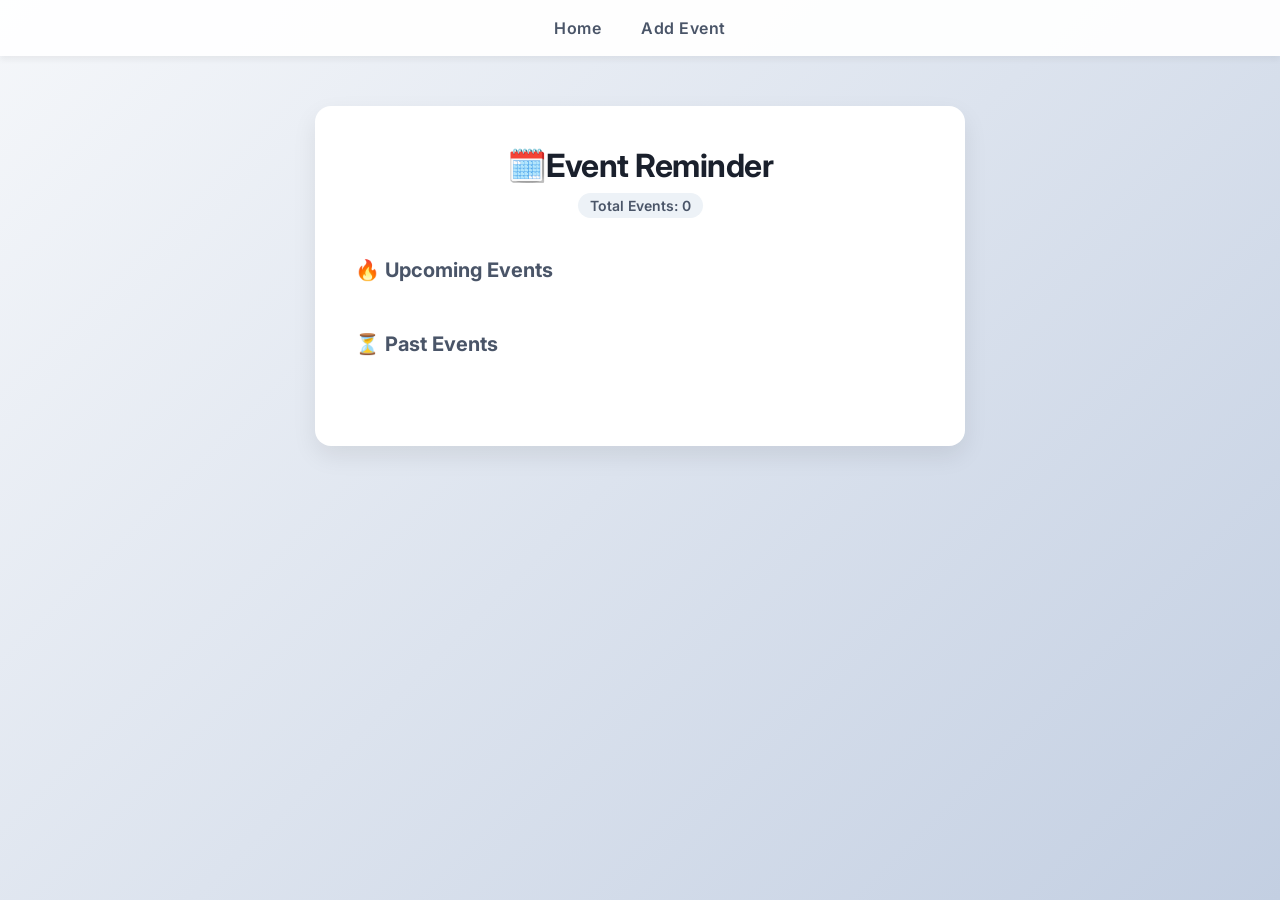
==== index.html @ 56601147 "modified" ====
<!DOCTYPE html>
<html lang="en">

<head>
    <meta charset="UTF-8">
    <meta name="viewport" content="width=device-width, initial-scale=1.0">
    <title>Event Reminder</title>
    <link rel="stylesheet" href="styles.css">
</head>

<body>
    <nav class="navbar">
        <ul>
            <li><a href="index.html">Home</a></li>
            <li><a href="add-event.html">Add Event</a></li>
        </ul>
    </nav>
    <main class="container">
        <header>
            <h1>🗓️Event Reminder</h1>
            <p id="eventCount" class="event-count">Total Events: 0</p>
        </header>

        <section class="list-section">
            <h2>🔥 Upcoming Events</h2>
            <ul id="eventList"></ul>
        </section>

        <section class="list-section">
            <h2>⏳ Past Events</h2>
            <ul id="pastEventList"></ul>
        </section>
    </main>
    <script src="script.js"></script>
</body>

</html>
---- styles.css ----
@import url('https://fonts.googleapis.com/css2?family=Inter:wght@300;400;600;700&display=swap');

* {
    margin: 0;
    padding: 0;
    box-sizing: border-box;
    font-family: 'Inter', sans-serif;
}

body {
    min-height: 100vh;
    /* Premium Modern Gradient */
    background: linear-gradient(135deg, #f5f7fa 0%, #c3cfe2 100%);
    color: #2d3748;
    display: flex;
    flex-direction: column;
    align-items: center;
}

/* Navbar */
.navbar {
    background-color: rgba(255, 255, 255, 0.95);
    padding: 18px 0;
    width: 100%;
    box-shadow: 0 4px 6px rgba(0, 0, 0, 0.05);
    position: sticky;
    top: 0;
    z-index: 100;
}

.navbar ul {
    list-style-type: none;
    display: flex;
    justify-content: center;
    gap: 40px;
}

.navbar a {
    color: #4a5568;
    text-decoration: none;
    font-weight: 600;
    font-size: 16px;
    letter-spacing: 0.5px;
    transition: color 0.3s ease;
}

.navbar a:hover, .navbar a.active {
    color: #667eea;
}

/* Main Container */
.container {
    background-color: #ffffff;
    box-shadow: 0 10px 25px rgba(0, 0, 0, 0.08);
    border-radius: 16px;
    padding: 40px;
    width: 90%;
    max-width: 650px;
    margin-top: 50px;
    margin-bottom: 50px;
}

header {
    text-align: center;
    margin-bottom: 40px;
}

header h1 {
    font-size: 32px;
    color: #1a202c;
    font-weight: 700;
    letter-spacing: -0.5px;
    margin-bottom: 8px;
}

.event-count {
    display: inline-block;
    background-color: #edf2f7;
    color: #4a5568;
    padding: 4px 12px;
    border-radius: 20px;
    font-size: 14px;
    font-weight: 600;
}

/* Form Section */
.form-section {
    display: flex;
    flex-direction: column;
    gap: 20px;
}

.input-row {
    display: flex;
    gap: 20px;
}

.input-group {
    flex: 1;
    display: flex;
    flex-direction: column;
    gap: 6px;
}

.input-group label {
    font-size: 14px;
    font-weight: 600;
    color: #4a5568;
}

input {
    width: 100%;
    padding: 14px 16px;
    border: 1px solid #e2e8f0;
    border-radius: 10px;
    background-color: #f7fafc;
    color: #2d3748;
    font-size: 15px;
    outline: none;
    transition: all 0.3s ease;
}

input:focus {
    background-color: #ffffff;
    border-color: #667eea;
    box-shadow: 0 0 0 3px rgba(102, 126, 234, 0.15);
}

/* Buttons */
.btn-primary {
    background: linear-gradient(135deg, #667eea 0%, #764ba2 100%);
    color: white;
    border: none;
    padding: 16px;
    border-radius: 10px;
    font-size: 16px;
    font-weight: 600;
    cursor: pointer;
    margin-top: 10px;
    transition: transform 0.2s ease, box-shadow 0.2s ease;
    box-shadow: 0 4px 10px rgba(102, 126, 234, 0.3);
}

.btn-primary:hover {
    transform: translateY(-2px);
    box-shadow: 0 6px 15px rgba(102, 126, 234, 0.4);
}

.btn-primary:active {
    transform: translateY(0);
}

/* Event List */
.list-section {
    margin-bottom: 30px;
}

.list-section h2 {
    font-size: 20px;
    margin-bottom: 20px;
    color: #4a5568;
    display: flex;
    align-items: center;
    gap: 8px;
}

.list-section ul {
    list-style-type: none;
    display: flex;
    flex-direction: column;
    gap: 16px;
}

.list-section li {
    background-color: #ffffff;
    border: 1px solid #e2e8f0;
    padding: 20px;
    border-radius: 12px;
    display: flex;
    justify-content: space-between;
    align-items: center;
    transition: transform 0.2s ease, box-shadow 0.2s ease;
}

.list-section li:hover {
    transform: translateY(-3px);
    box-shadow: 0 8px 15px rgba(0,0,0,0.05);
    border-color: #cbd5e0;
}

.event-details {
    display: flex;
    flex-direction: column;
    gap: 6px;
}

.event-title {
    font-weight: 600;
    font-size: 18px;
    color: #2d3748;
}

.event-time {
    color: #718096;
    font-size: 14px;
    display: flex;
    align-items: center;
    gap: 6px;
}

.btn-delete {
    background-color: transparent;
    color: #e53e3e;
    border: 1px solid #e53e3e;
    padding: 8px 16px;
    border-radius: 8px;
    font-weight: 600;
    font-size: 14px;
    cursor: pointer;
    transition: all 0.2s ease;
}

.btn-delete:hover {
    background-color: #e53e3e;
    color: white;
}

/* Past Events specific styling */
.past-event {
    opacity: 0.6;
    background-color: #f7fafc !important;
}

.past-event:hover {
    transform: none;
    box-shadow: none;
}

/* Responsive Mobile Design */
@media (max-width: 480px) {
    .container {
        padding: 25px;
        margin-top: 30px;
    }

    .input-row {
        flex-direction: column;
        gap: 15px;
    }
    
    .navbar ul {
        gap: 20px;
    }
    
    .list-section li {
        flex-direction: column;
        align-items: flex-start;
        gap: 15px;
    }
    
    .btn-delete {
        width: 100%;
        text-align: center;
    }
}
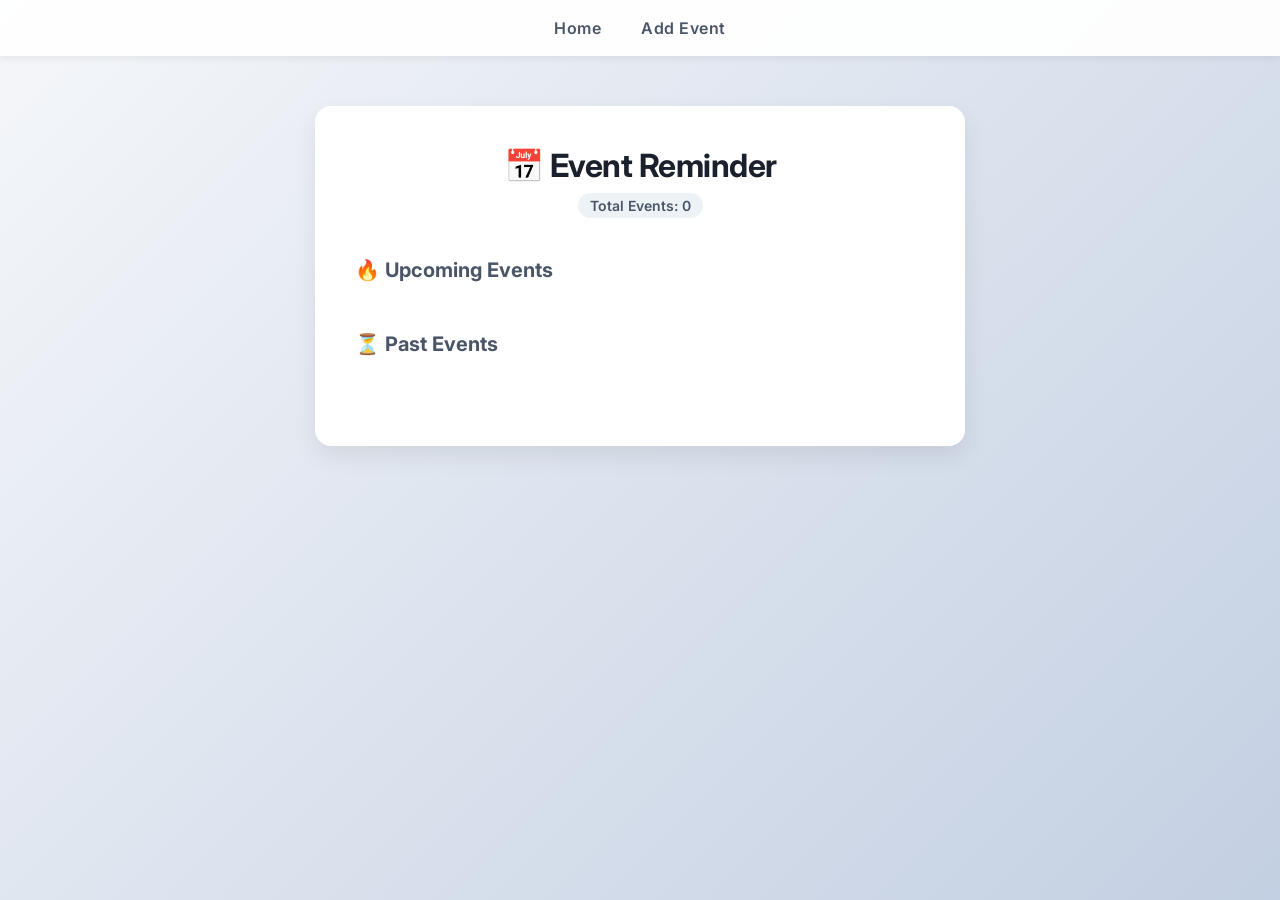
==== commit 83d01704: "modified" ====
--- a/index.html
+++ b/index.html
@@ -1,13 +1,11 @@
 <!DOCTYPE html>
 <html lang="en">
-
 <head>
     <meta charset="UTF-8">
     <meta name="viewport" content="width=device-width, initial-scale=1.0">
-    <title>Event Reminder</title>
+    <title>EventSync</title>
     <link rel="stylesheet" href="styles.css">
 </head>
-
 <body>
     <nav class="navbar">
         <ul>
@@ -17,7 +15,7 @@
     </nav>
     <main class="container">
         <header>
-            <h1>🗓️Event Reminder</h1>
+            <h1>📅 Event Reminder</h1>
             <p id="eventCount" class="event-count">Total Events: 0</p>
         </header>
 
@@ -33,5 +31,4 @@
     </main>
     <script src="script.js"></script>
 </body>
-
 </html>
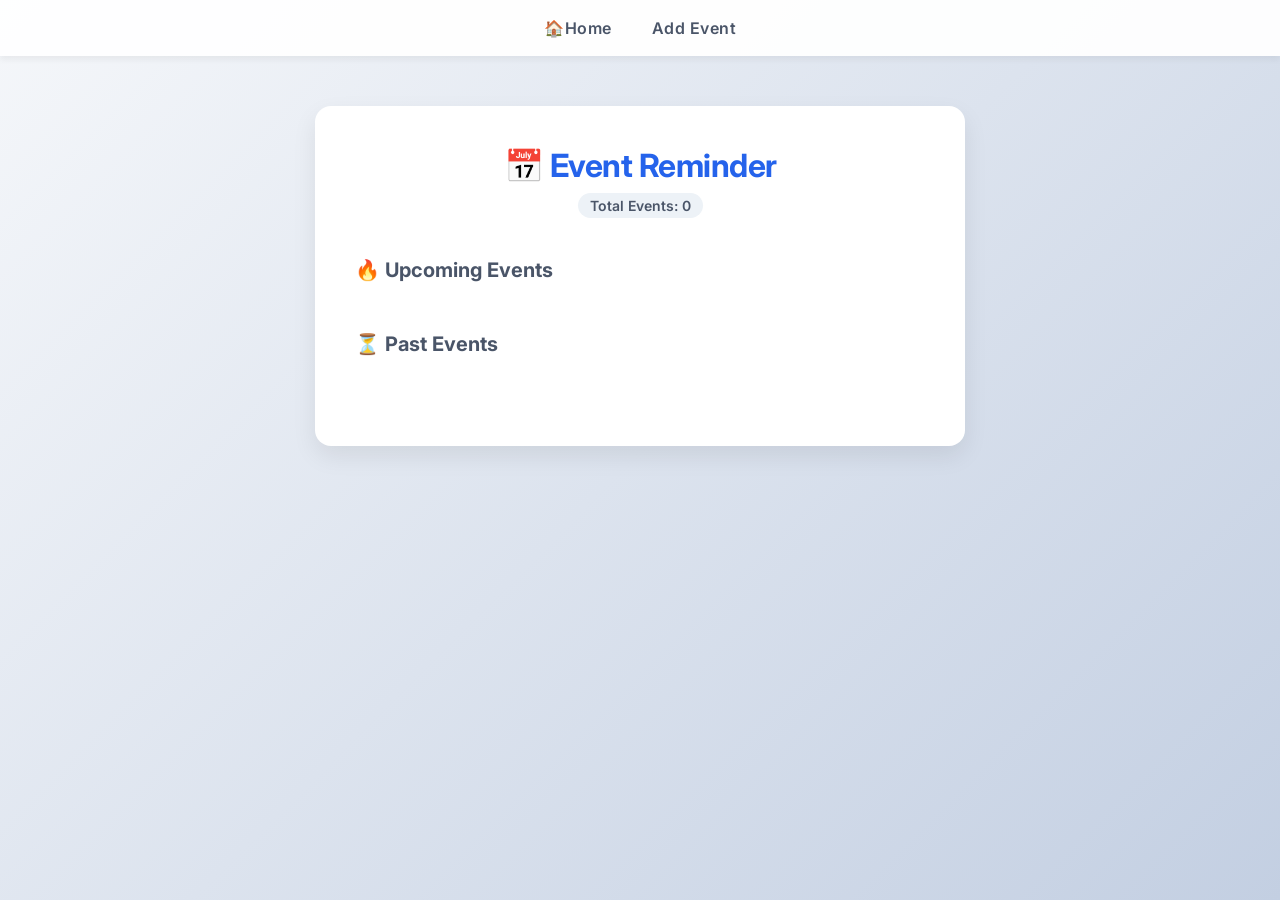
==== commit d992b1ff: "modified" ====
--- a/index.html
+++ b/index.html
@@ -1,15 +1,17 @@
 <!DOCTYPE html>
 <html lang="en">
+
 <head>
     <meta charset="UTF-8">
     <meta name="viewport" content="width=device-width, initial-scale=1.0">
-    <title>EventSync</title>
+    <title>Event Reminder</title>
     <link rel="stylesheet" href="styles.css">
 </head>
+
 <body>
     <nav class="navbar">
         <ul>
-            <li><a href="index.html">Home</a></li>
+            <li><a href="index.html">🏠Home</a></li>
             <li><a href="add-event.html">Add Event</a></li>
         </ul>
     </nav>
@@ -31,4 +33,5 @@
     </main>
     <script src="script.js"></script>
 </body>
+
 </html>
--- a/styles.css
+++ b/styles.css
@@ -67,7 +67,7 @@
 
 header h1 {
     font-size: 32px;
-    color: #1a202c;
+    color: #2563eb; /* Nice vibrant blue */
     font-weight: 700;
     letter-spacing: -0.5px;
     margin-bottom: 8px;
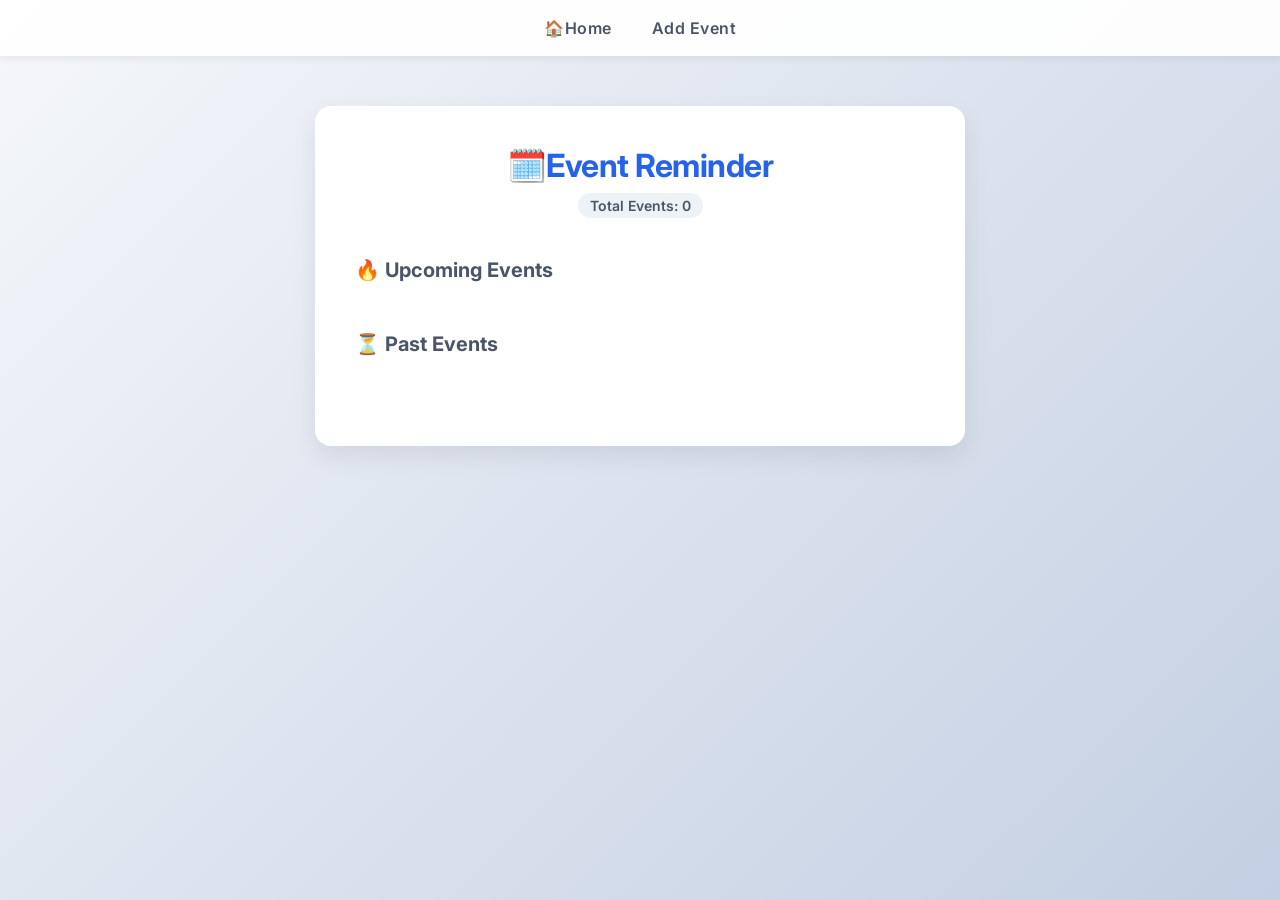
==== commit 9b8235ea: "Merge pull request #1 from gunj-tibrewala/feature-gunj modified" ====
--- a/index.html
+++ b/index.html
@@ -17,7 +17,7 @@
     </nav>
     <main class="container">
         <header>
-            <h1>📅 Event Reminder</h1>
+            <h1>🗓️Event Reminder</h1>
             <p id="eventCount" class="event-count">Total Events: 0</p>
         </header>
 
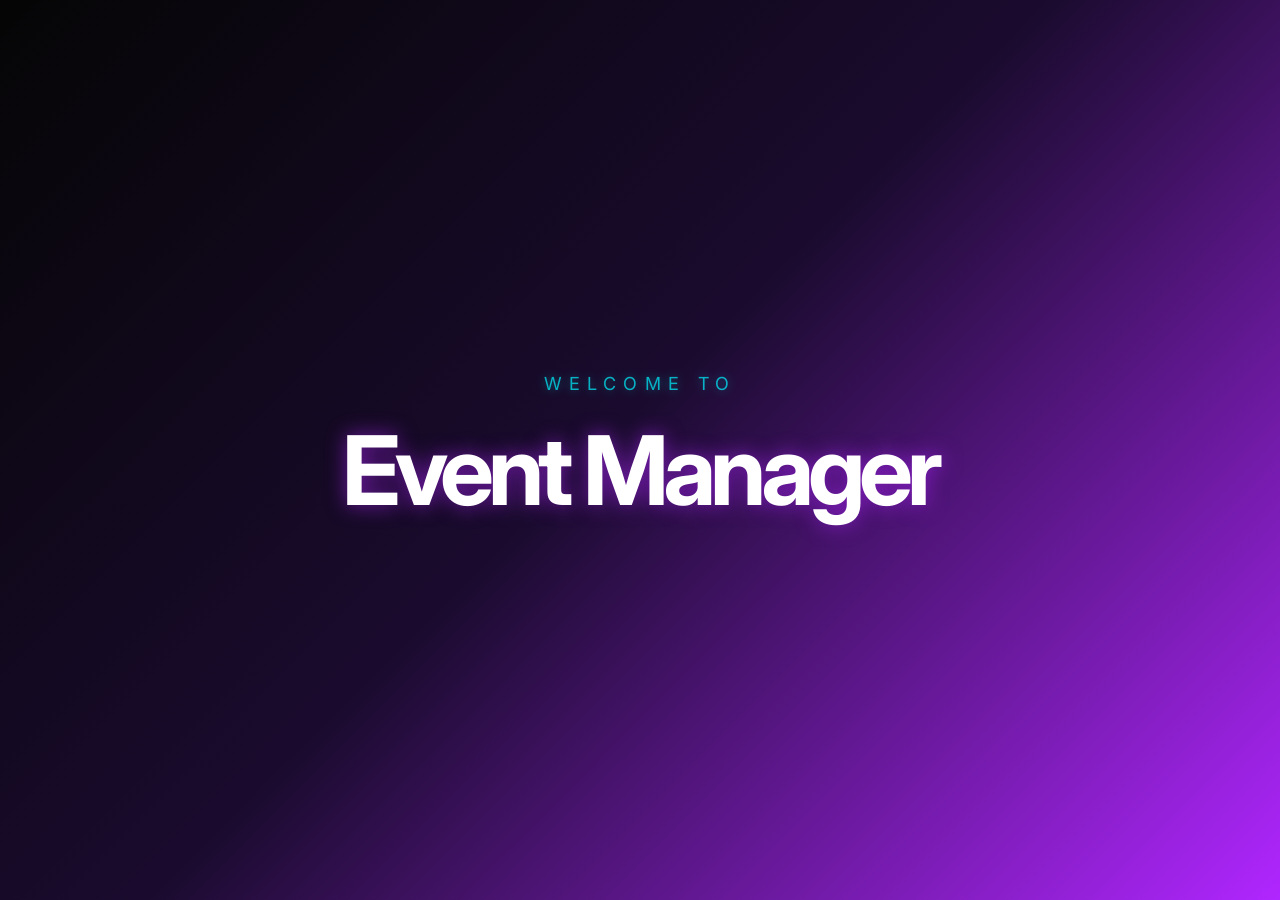
==== commit 597b9cae: "modified" ====
--- a/index.html
+++ b/index.html
@@ -4,20 +4,29 @@
 <head>
     <meta charset="UTF-8">
     <meta name="viewport" content="width=device-width, initial-scale=1.0">
-    <title>Event Reminder</title>
+    <title>EventSync</title>
     <link rel="stylesheet" href="styles.css">
 </head>
 
 <body>
+    <!-- Grid Pixelate Wipe Overlay -->
+    <div id="wipe-overlay">
+        <div id="wipe-grid"></div>
+        <div id="wipe-scene-a">
+            <div class="wipe-subtitle">WELCOME TO</div>
+            <div class="wipe-title">Event Manager</div>
+        </div>
+    </div>
     <nav class="navbar">
         <ul>
-            <li><a href="index.html">🏠Home</a></li>
-            <li><a href="add-event.html">Add Event</a></li>
+            <li><a href="index.html">🏠 Home</a></li>
+            <li><a href="add-event.html">✚ Add Event</a></li>
+            <li><a href="past-events.html">⏳ Past Events</a></li>
         </ul>
     </nav>
     <main class="container">
         <header>
-            <h1>🗓️Event Reminder</h1>
+            <h1>🗓️ EventSync</h1>
             <p id="eventCount" class="event-count">Total Events: 0</p>
         </header>
 
@@ -26,11 +35,8 @@
             <ul id="eventList"></ul>
         </section>
 
-        <section class="list-section">
-            <h2>⏳ Past Events</h2>
-            <ul id="pastEventList"></ul>
-        </section>
     </main>
+    <script src="config.js"></script>
     <script src="script.js"></script>
 </body>
 
--- a/styles.css
+++ b/styles.css
@@ -9,21 +9,27 @@
 
 body {
     min-height: 100vh;
-    /* Premium Modern Gradient */
-    background: linear-gradient(135deg, #f5f7fa 0%, #c3cfe2 100%);
-    color: #2d3748;
-    display: flex;
-    flex-direction: column;
-    align-items: center;
-}
-
-/* Navbar */
+    /* Elegant Event Background */
+    background: url('event-bg.png?v=3') no-repeat center center fixed;
+    background-color: #0a0a0a; /* Fallback dark background */
+    background-size: cover;
+    color: #fdf8f5; /* Light text for dark theme */
+    font-size: 18px; /* Increased base text size */
+    display: flex;
+    flex-direction: column;
+    align-items: center;
+    justify-content: center; /* Center vertically */
+}
+
 .navbar {
-    background-color: rgba(255, 255, 255, 0.95);
-    padding: 18px 0;
+    background-color: rgba(5, 5, 10, 0.85); /* Dark neon glass */
+    backdrop-filter: blur(10px);
+    -webkit-backdrop-filter: blur(10px);
+    border-bottom: 1px solid rgba(0, 243, 255, 0.2);
+    padding: 18px 40px; /* Added padding for edges */
     width: 100%;
-    box-shadow: 0 4px 6px rgba(0, 0, 0, 0.05);
-    position: sticky;
+    box-shadow: 0 4px 20px rgba(0, 243, 255, 0.15);
+    position: absolute; /* Changed from sticky so it doesn't mess with center align */
     top: 0;
     z-index: 100;
 }
@@ -31,33 +37,46 @@
 .navbar ul {
     list-style-type: none;
     display: flex;
-    justify-content: center;
+    justify-content: flex-end;
     gap: 40px;
+    width: 100%;
+}
+
+.navbar li:first-child {
+    margin-right: auto; /* Pushes the first item (Home) to the far left */
 }
 
 .navbar a {
-    color: #4a5568;
+    color: #fdf8f5; /* Light cream */
     text-decoration: none;
-    font-weight: 600;
-    font-size: 16px;
+    font-weight: 700; /* Bolder */
+    font-size: 18px; /* Increased */
     letter-spacing: 0.5px;
-    transition: color 0.3s ease;
-}
-
-.navbar a:hover, .navbar a.active {
-    color: #667eea;
+    transition: all 0.3s ease;
+}
+
+.navbar a:hover,
+.navbar a.active {
+    color: #00f3ff; /* Neon cyan */
+    text-shadow: 0 0 10px rgba(0, 243, 255, 0.5);
 }
 
 /* Main Container */
 .container {
-    background-color: #ffffff;
-    box-shadow: 0 10px 25px rgba(0, 0, 0, 0.08);
-    border-radius: 16px;
-    padding: 40px;
+    background-color: rgba(10, 10, 15, 0.85); /* Dark glass for neon contrast */
+    backdrop-filter: blur(20px);
+    -webkit-backdrop-filter: blur(20px);
+    border: 1px solid rgba(0, 243, 255, 0.2);
+    box-shadow: 0 25px 50px -12px rgba(0, 0, 0, 0.8), 0 0 30px rgba(0, 243, 255, 0.15); /* Glowing shadow */
+    border-radius: 24px; /* More rounded */
+    padding: 50px;
     width: 90%;
-    max-width: 650px;
-    margin-top: 50px;
+    max-width: 750px; /* Wider for dashboard feel */
+    margin-top: 100px;
     margin-bottom: 50px;
+    color: #fdf8f5;
+    position: relative;
+    overflow: hidden;
 }
 
 header {
@@ -66,21 +85,25 @@
 }
 
 header h1 {
-    font-size: 32px;
-    color: #2563eb; /* Nice vibrant blue */
-    font-weight: 700;
-    letter-spacing: -0.5px;
-    margin-bottom: 8px;
+    font-size: 36px;
+    color: #00f3ff; /* Neon Cyan */
+    font-weight: 800;
+    letter-spacing: -1px;
+    margin-bottom: 12px;
+    text-shadow: 0 0 15px rgba(0, 243, 255, 0.5); /* Neon text shadow */
 }
 
 .event-count {
     display: inline-block;
-    background-color: #edf2f7;
-    color: #4a5568;
-    padding: 4px 12px;
+    background-color: rgba(0, 243, 255, 0.1);
+    border: 1px solid rgba(0, 243, 255, 0.4);
+    color: #00f3ff;
+    padding: 6px 16px;
     border-radius: 20px;
     font-size: 14px;
-    font-weight: 600;
+    font-weight: 700;
+    letter-spacing: 0.5px;
+    box-shadow: 0 0 10px rgba(0, 243, 255, 0.2);
 }
 
 /* Form Section */
@@ -105,30 +128,30 @@
 .input-group label {
     font-size: 14px;
     font-weight: 600;
-    color: #4a5568;
+    color: #e2e8f0;
 }
 
 input {
     width: 100%;
     padding: 14px 16px;
-    border: 1px solid #e2e8f0;
+    border: 1px solid rgba(255, 255, 255, 0.2);
     border-radius: 10px;
-    background-color: #f7fafc;
-    color: #2d3748;
+    background-color: rgba(255, 255, 255, 0.05);
+    color: #ffffff;
     font-size: 15px;
     outline: none;
     transition: all 0.3s ease;
 }
 
 input:focus {
-    background-color: #ffffff;
-    border-color: #667eea;
-    box-shadow: 0 0 0 3px rgba(102, 126, 234, 0.15);
+    background-color: rgba(0, 243, 255, 0.05);
+    border-color: #00f3ff;
+    box-shadow: 0 0 15px rgba(0, 243, 255, 0.4);
 }
 
 /* Buttons */
 .btn-primary {
-    background: linear-gradient(135deg, #667eea 0%, #764ba2 100%);
+    background: linear-gradient(135deg, #b026ff 0%, #00f3ff 100%); /* Neon purple to cyan */
     color: white;
     border: none;
     padding: 16px;
@@ -138,12 +161,12 @@
     cursor: pointer;
     margin-top: 10px;
     transition: transform 0.2s ease, box-shadow 0.2s ease;
-    box-shadow: 0 4px 10px rgba(102, 126, 234, 0.3);
+    box-shadow: 0 0 20px rgba(0, 243, 255, 0.3);
 }
 
 .btn-primary:hover {
     transform: translateY(-2px);
-    box-shadow: 0 6px 15px rgba(102, 126, 234, 0.4);
+    box-shadow: 0 0 30px rgba(0, 243, 255, 0.6);
 }
 
 .btn-primary:active {
@@ -158,7 +181,7 @@
 .list-section h2 {
     font-size: 20px;
     margin-bottom: 20px;
-    color: #4a5568;
+    color: #fdf8f5;
     display: flex;
     align-items: center;
     gap: 8px;
@@ -172,36 +195,90 @@
 }
 
 .list-section li {
-    background-color: #ffffff;
-    border: 1px solid #e2e8f0;
-    padding: 20px;
+    background-color: rgba(255, 255, 255, 0.03);
+    border: 1px solid rgba(255, 255, 255, 0.08);
+    padding: 20px 24px;
+    border-radius: 16px;
+    display: flex;
+    justify-content: space-between;
+    align-items: center;
+    transition: all 0.3s cubic-bezier(0.4, 0, 0.2, 1);
+    position: relative;
+    overflow: hidden;
+}
+
+.list-section li::before {
+    content: '';
+    position: absolute;
+    left: 0;
+    top: 0;
+    bottom: 0;
+    width: 4px;
+    background: linear-gradient(to bottom, #b026ff, #00f3ff);
+    opacity: 0;
+    transition: opacity 0.3s ease;
+    box-shadow: 0 0 10px #00f3ff;
+}
+
+.list-section li:hover {
+    transform: translateX(5px) translateY(-2px);
+    box-shadow: 0 12px 24px rgba(0, 0, 0, 0.5), 0 0 15px rgba(0, 243, 255, 0.2);
+    border-color: rgba(0, 243, 255, 0.5);
+    background-color: rgba(255, 255, 255, 0.08);
+}
+
+.list-section li:hover::before {
+    opacity: 1;
+}
+
+.event-details {
+    display: flex;
+    align-items: center;
+    gap: 20px;
+}
+
+.event-date-badge {
+    background-color: rgba(0, 243, 255, 0.1);
+    border: 1px solid rgba(0, 243, 255, 0.3);
     border-radius: 12px;
-    display: flex;
-    justify-content: space-between;
-    align-items: center;
-    transition: transform 0.2s ease, box-shadow 0.2s ease;
-}
-
-.list-section li:hover {
-    transform: translateY(-3px);
-    box-shadow: 0 8px 15px rgba(0,0,0,0.05);
-    border-color: #cbd5e0;
-}
-
-.event-details {
+    padding: 10px;
+    text-align: center;
+    min-width: 65px;
+    box-shadow: 0 0 10px rgba(0, 243, 255, 0.15);
+}
+
+.event-date-month {
+    font-size: 11px;
+    text-transform: uppercase;
+    color: #00f3ff;
+    font-weight: 700;
+    letter-spacing: 1px;
+    text-shadow: 0 0 5px rgba(0, 243, 255, 0.3);
+}
+
+.event-date-day {
+    font-size: 22px;
+    font-weight: 800;
+    color: white;
+    line-height: 1;
+    margin-top: 2px;
+}
+
+.event-info {
     display: flex;
     flex-direction: column;
     gap: 6px;
 }
 
 .event-title {
-    font-weight: 600;
-    font-size: 18px;
-    color: #2d3748;
+    font-weight: 700;
+    font-size: 20px;
+    color: #ffffff;
+    letter-spacing: -0.3px;
 }
 
 .event-time {
-    color: #718096;
+    color: #d1d5db;
     font-size: 14px;
     display: flex;
     align-items: center;
@@ -210,8 +287,8 @@
 
 .btn-delete {
     background-color: transparent;
-    color: #e53e3e;
-    border: 1px solid #e53e3e;
+    color: #ff0055; /* Neon pink for delete */
+    border: 1px solid #ff0055;
     padding: 8px 16px;
     border-radius: 8px;
     font-weight: 600;
@@ -221,19 +298,21 @@
 }
 
 .btn-delete:hover {
-    background-color: #e53e3e;
+    background-color: #ff0055;
     color: white;
+    box-shadow: 0 0 10px rgba(255, 0, 85, 0.5);
 }
 
 /* Past Events specific styling */
 .past-event {
-    opacity: 0.6;
-    background-color: #f7fafc !important;
+    opacity: 0.5;
+    background-color: rgba(255, 255, 255, 0.02) !important;
 }
 
 .past-event:hover {
     transform: none;
     box-shadow: none;
+    border-color: rgba(255, 255, 255, 0.1);
 }
 
 /* Responsive Mobile Design */
@@ -247,19 +326,72 @@
         flex-direction: column;
         gap: 15px;
     }
-    
+
     .navbar ul {
         gap: 20px;
     }
-    
+
     .list-section li {
         flex-direction: column;
         align-items: flex-start;
         gap: 15px;
     }
-    
+
     .btn-delete {
         width: 100%;
         text-align: center;
     }
+}
+
+/* Grid Pixelate Wipe Animation Styles */
+#wipe-overlay {
+    position: fixed;
+    inset: 0;
+    z-index: 9999;
+    background-color: transparent;
+    pointer-events: none;
+    overflow: hidden;
+}
+
+#wipe-grid {
+    position: absolute;
+    inset: 0;
+    display: grid;
+    /* Grid template columns/rows set by JS */
+}
+
+.wipe-cell {
+    background-color: #050505;
+    opacity: 1;
+    transition: opacity 0.15s linear;
+}
+
+#wipe-scene-a {
+    position: absolute;
+    inset: 0;
+    background: linear-gradient(135deg, #050505 0%, #1a0b2e 48%, #b026ff 100%);
+    display: flex;
+    flex-direction: column;
+    align-items: center;
+    justify-content: center;
+    color: white;
+    font-family: 'Inter', sans-serif;
+    gap: 18px;
+    text-align: center;
+    transition: opacity 0.1s linear;
+}
+
+.wipe-subtitle {
+    font-size: 18px;
+    letter-spacing: 0.4em;
+    opacity: 0.72;
+    color: #00f3ff;
+    text-shadow: 0 0 10px rgba(0, 243, 255, 0.5);
+}
+
+.wipe-title {
+    font-size: 96px;
+    font-weight: 700;
+    letter-spacing: -0.06em;
+    text-shadow: 0 0 20px rgba(176, 38, 255, 0.6);
 }
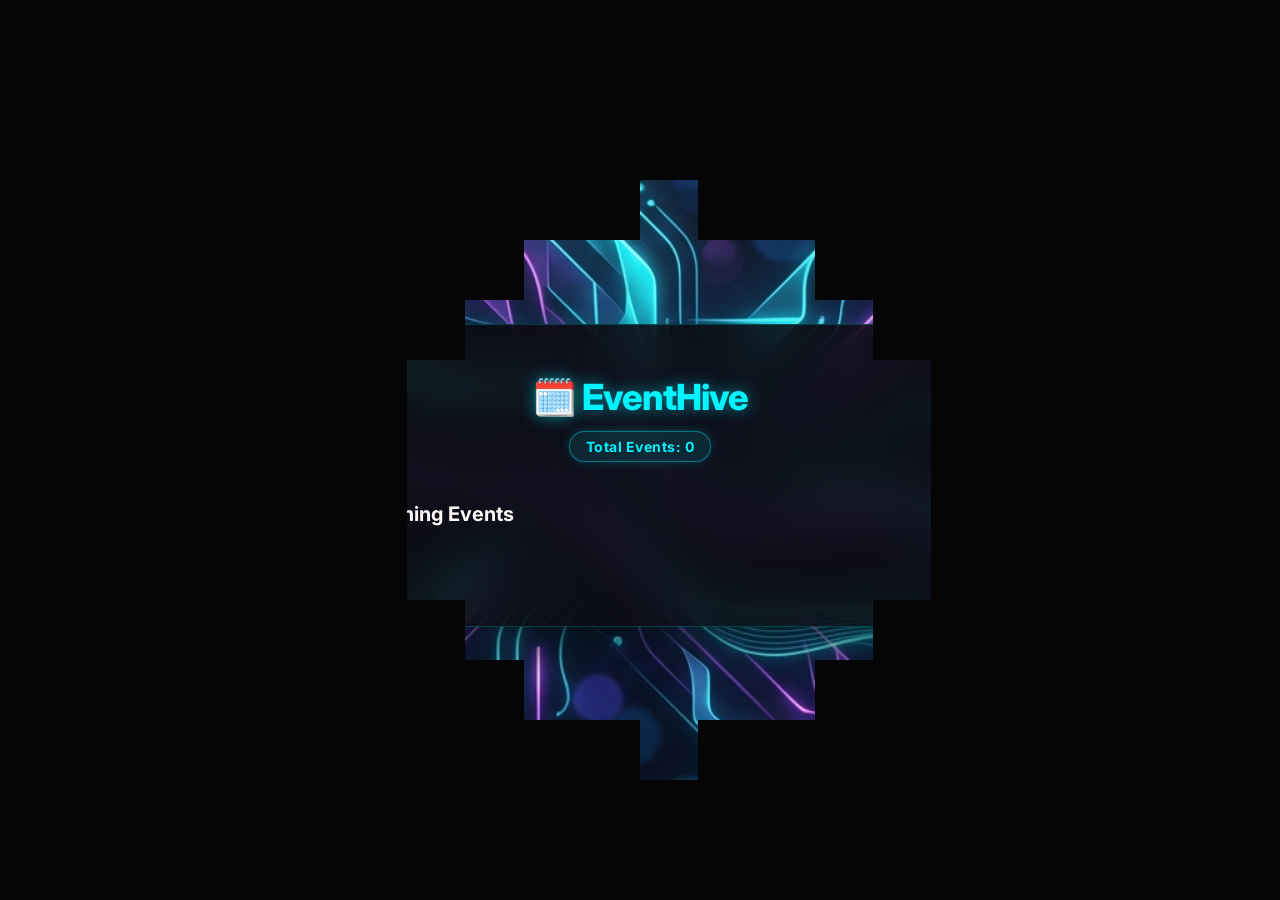
==== commit 88221044: "FINAL" ====
--- a/index.html
+++ b/index.html
@@ -4,7 +4,7 @@
 <head>
     <meta charset="UTF-8">
     <meta name="viewport" content="width=device-width, initial-scale=1.0">
-    <title>EventSync</title>
+    <title>EventHive</title>
     <link rel="stylesheet" href="styles.css">
 </head>
 
@@ -26,7 +26,7 @@
     </nav>
     <main class="container">
         <header>
-            <h1>🗓️ EventSync</h1>
+            <h1>🗓️ EventHive</h1>
             <p id="eventCount" class="event-count">Total Events: 0</p>
         </header>
 
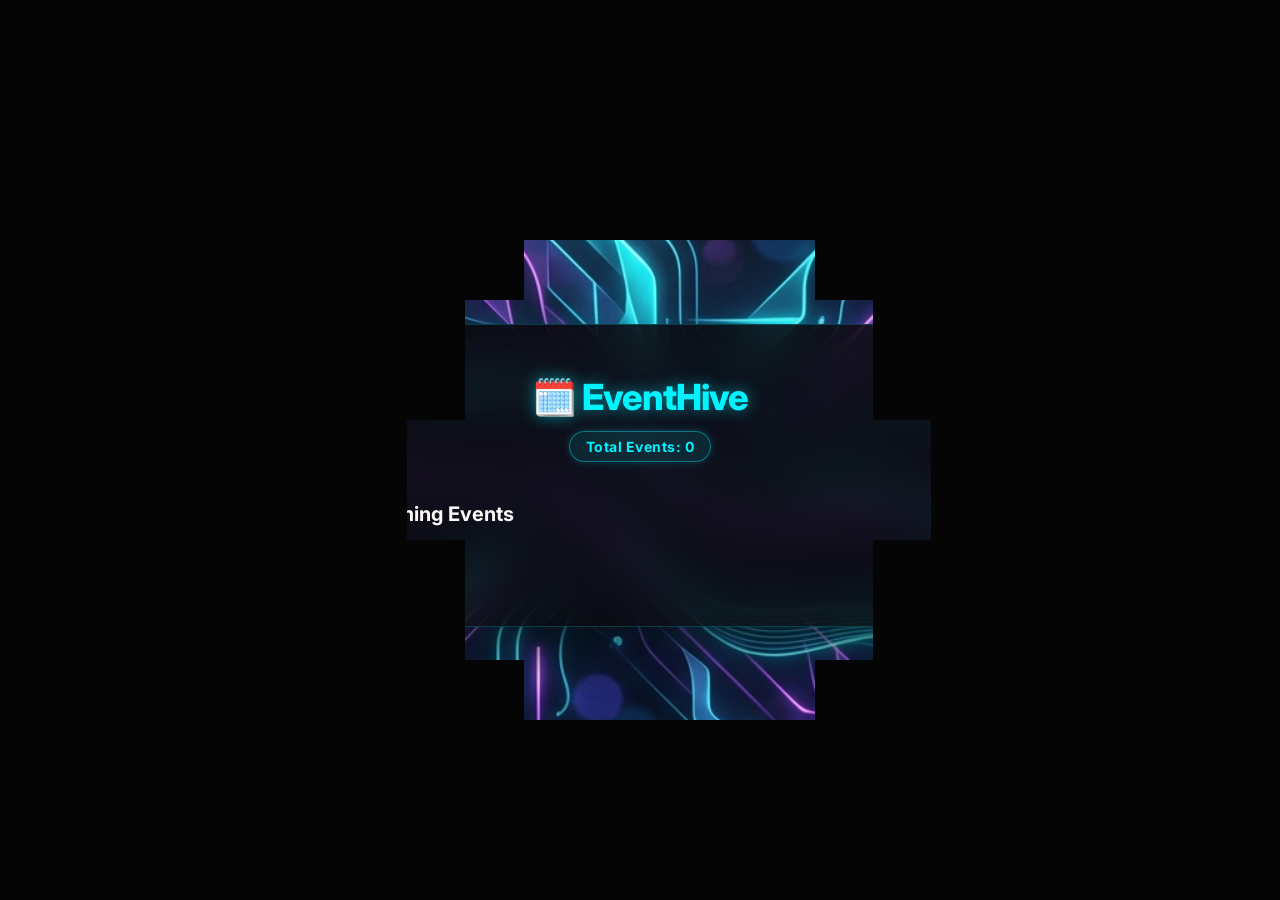
==== commit c2a875ff: "FINAL" ====
--- a/index.html
+++ b/index.html
@@ -14,7 +14,7 @@
         <div id="wipe-grid"></div>
         <div id="wipe-scene-a">
             <div class="wipe-subtitle">WELCOME TO</div>
-            <div class="wipe-title">Event Manager</div>
+            <div class="wipe-title">EventHive</div>
         </div>
     </div>
     <nav class="navbar">
--- a/styles.css
+++ b/styles.css
@@ -9,27 +9,27 @@
 
 body {
     min-height: 100vh;
-    /* Elegant Event Background */
+    /*Event Background */
     background: url('event-bg.png?v=3') no-repeat center center fixed;
-    background-color: #0a0a0a; /* Fallback dark background */
+    background-color: #0a0a0a; /* dark background */
     background-size: cover;
     color: #fdf8f5; /* Light text for dark theme */
-    font-size: 18px; /* Increased base text size */
-    display: flex;
-    flex-direction: column;
-    align-items: center;
-    justify-content: center; /* Center vertically */
+    font-size: 18px; 
+    display: flex;
+    flex-direction: column;
+    align-items: center;
+    justify-content: center; 
 }
 
 .navbar {
-    background-color: rgba(5, 5, 10, 0.85); /* Dark neon glass */
+    background-color: rgba(5, 5, 10, 0.85); 
     backdrop-filter: blur(10px);
     -webkit-backdrop-filter: blur(10px);
     border-bottom: 1px solid rgba(0, 243, 255, 0.2);
-    padding: 18px 40px; /* Added padding for edges */
+    padding: 18px 40px; /* for edges */
     width: 100%;
     box-shadow: 0 4px 20px rgba(0, 243, 255, 0.15);
-    position: absolute; /* Changed from sticky so it doesn't mess with center align */
+    position: absolute;
     top: 0;
     z-index: 100;
 }
@@ -49,8 +49,8 @@
 .navbar a {
     color: #fdf8f5; /* Light cream */
     text-decoration: none;
-    font-weight: 700; /* Bolder */
-    font-size: 18px; /* Increased */
+    font-weight: 700;
+    font-size: 18px;
     letter-spacing: 0.5px;
     transition: all 0.3s ease;
 }
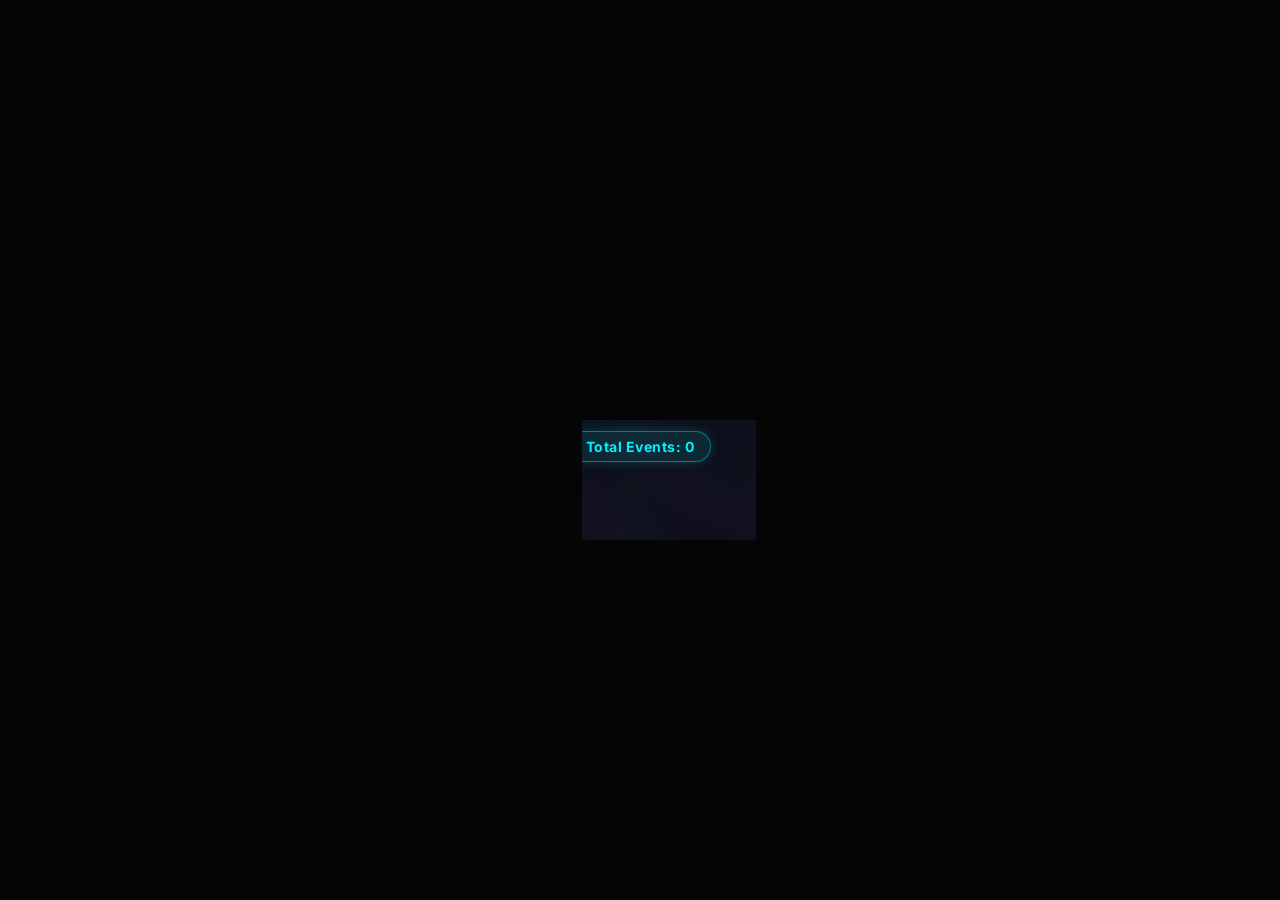
==== commit 068a4fb0: "FINAL" ====
--- a/index.html
+++ b/index.html
@@ -4,7 +4,7 @@
 <head>
     <meta charset="UTF-8">
     <meta name="viewport" content="width=device-width, initial-scale=1.0">
-    <title>EventHive</title>
+    <title>Event Hive</title>
     <link rel="stylesheet" href="styles.css">
 </head>
 
@@ -14,7 +14,7 @@
         <div id="wipe-grid"></div>
         <div id="wipe-scene-a">
             <div class="wipe-subtitle">WELCOME TO</div>
-            <div class="wipe-title">EventHive</div>
+            <div class="wipe-title">Event Hive</div>
         </div>
     </div>
     <nav class="navbar">
@@ -26,7 +26,7 @@
     </nav>
     <main class="container">
         <header>
-            <h1>🗓️ EventHive</h1>
+            <h1>🗓️ Event Hive</h1>
             <p id="eventCount" class="event-count">Total Events: 0</p>
         </header>
 
